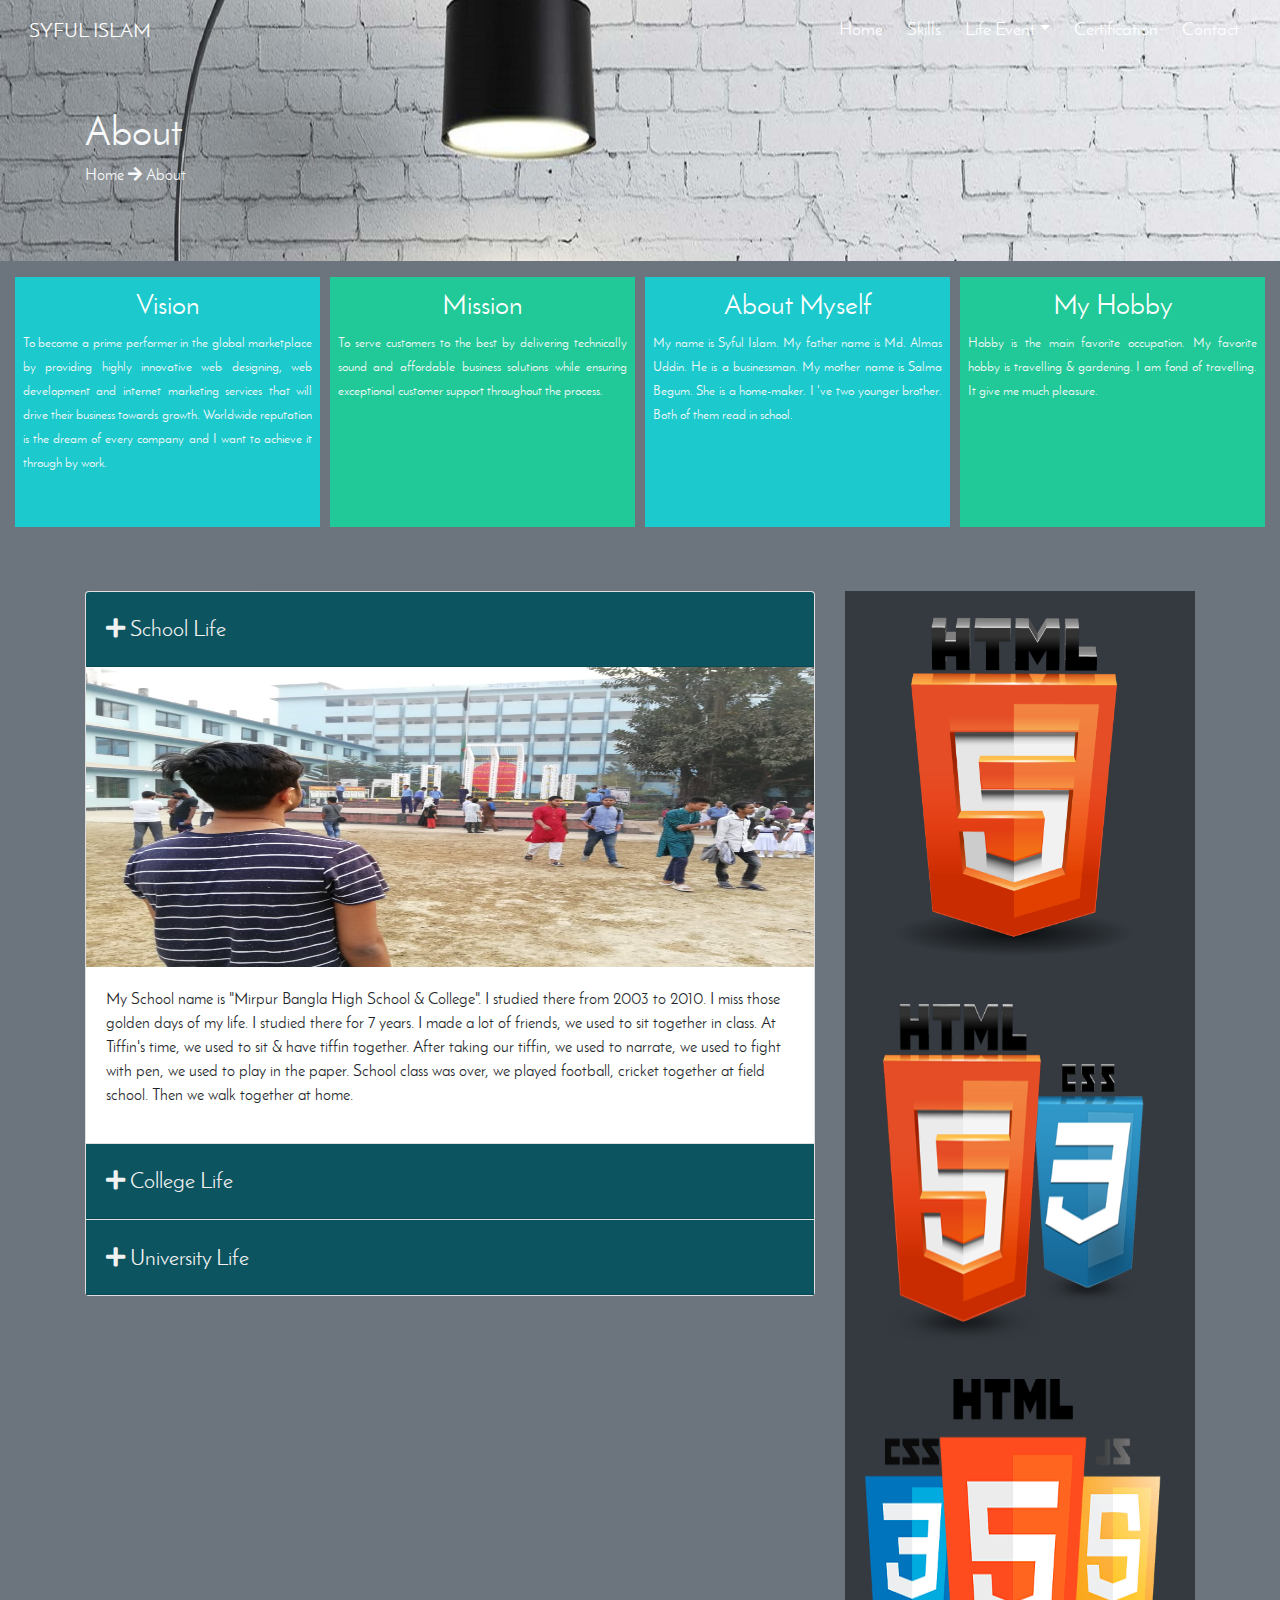
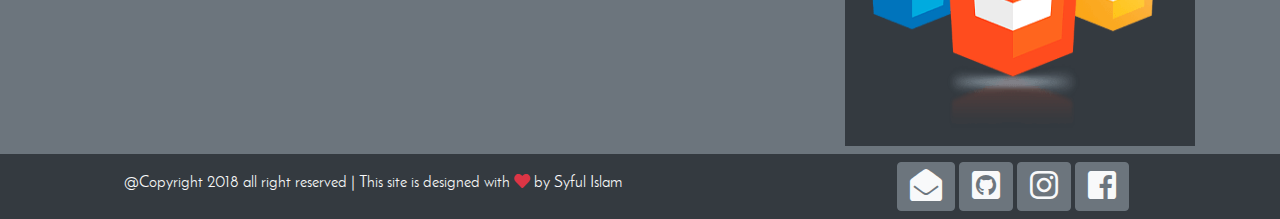
==== about.html @ 9623f730 "updated" ====
<!DOCTYPE html>
<html lang="en-US">
<head>
    <meta charset="UTF-8">
    <meta http-equiv="X-UA-Compatible" content="IE=edge">
    <meta name="viewport" content="width=device-width, initial-scale=1">
    <title>Syful Islam</title>
    <link rel="shortcut icon" type="image/x-icon" href="images/founder902_n.jpg" class="top_style">
    <link rel="stylesheet" href="css/bootstrap.css">
    <link rel="stylesheet" href="css/fontawesome-all.css">
    <link rel="stylesheet" href="OwlCarousel2-2.3.4/dist/assets/owl.carousel.css"/>
    <link rel="stylesheet" href="OwlCarousel2-2.3.4/dist/assets/owl.theme.default.min.css"/>
    <link rel="stylesheet" href="css/style.css">
</head>
<body>
<header class="bg-pic">
    <div class="container-fluid">
        <div class="row">
            <div class="col-md-12">
                <div class="main-menu">
                    <nav class="navbar navbar-expand-md navbar-dark" id="menuBar">
                        <div class="container-fluid">
                            <a href="index.html" class="navbar-brand">SYFUL ISLAM</a>
                            <button type="button" class="navbar-toggler" data-toggle="collapse" data-target="#myMenu">
                                <span class="navbar-toggler-icon"></span>
                            </button>
                            <div class="collapse navbar-collapse" id="myMenu">
                                <div class="ml-auto">
                                    <ul class="navbar-nav">
                                        <li class="nav-item"><a href="index.html" class="nav-link">Home</a></li>
                                        <!--<li class="nav-item"><a href="certi.html" class="nav-link">Certification</a></li>-->
                                        <li class="nav-item"><a href="index.html#skills" class="nav-link">Skills</a></li>
                                        <li class="nav-item dropdown"><a href="" class="nav-link dropdown-toggle" data-toggle="dropdown">Life Event</a>
                                            <ul class="dropdown-menu">
                                                <li><a href="index.html#portfolio" class="dropdown-item">Portfolio</a></li>
                                                <li><a href="index.html#experience" class="dropdown-item">Experience</a></li>
                                                <li><a href="index.html#education" class="dropdown-item">Education</a></li>
                                                <li><a href="index.html#training" class="dropdown-item">Training</a></li>
                                            </ul>
                                        </li>
                                        <li class="nav-item"><a href="certi.html" class="nav-link">Certification</a></li>
                                        <li class="nav-item"><a href="contact.html" class="nav-link">Contact</a></li>
                                    </ul>
                                </div>
                            </div>
                        </div>
                    </nav>
                </div>
            </div>
        </div>
    </div>

    <div class="container">
        <div class="row">
            <div class="col-xl-12 col-lg-12 col-md-12 col-sm-12 col-xs-12">
                <div class="text-light pt-5">
                    <h1>About</h1>
                    <p>Home <i class="fa fa-arrow-right"></i> About</p>
                </div>
            </div>
        </div>
    </div>
</header>

<main>
    <section class="bg-secondary">
        <div class="container-fluid">
            <div class="row">
                <div class="col-md-12 mt-3 mb-3">
                    <div class="owl-carousel owl-theme">
                        <div class="item active">
                            <div class="owl-div" id="owl1">
                                <h3 class="text-center pt-1">Vision</h3>
                                <p class="text-light text-justify">
                                    <small>To become a prime performer in the global marketplace by providing highly innovative web designing, web development and internet marketing services that will drive their business towards growth. Worldwide reputation is the dream of every company and I want to achieve it through by work.</small>
                                </p>
                            </div>
                        </div>
                        <div class="item">
                            <div class="owl-div" id="owl2">
                                <h3 class="text-center pt-1">Mission</h3>
                                <p class="text-light text-justify">
                                    <small>To serve customers to the best by delivering technically sound and affordable business solutions while ensuring exceptional customer support throughout the process.</small>
                                </p>
                            </div>
                        </div>
                        <div class="item">
                            <div class="owl-div" id="owl3">
                                <h3 class="text-center pt-1">About Myself</h3>
                                <p class="text-light text-justify">
                                    <!--<small>To serve customers to the best by delivering technically sound and affordable business solutions while ensuring exceptional customer support throughout the process.</small>-->
                                    <small>My name is Syful Islam. My father name is Md. Almas Uddin. He is a businessman. My mother name is Salma Begum. She is a home-maker. I 've two younger brother. Both of them read in school.</small>
                                </p>
                            </div>
                        </div>
                        <div class="item">
                            <div class="owl-div" id="owl4">
                                <h3 class="text-center pt-1">My Hobby</h3>
                                <p class="text-light text-justify"><small>
                                    Hobby is the main favorite occupation. My favorite hobby is travelling & gardening. I am fond of  travelling. It give me much pleasure.
                                </small></p>
                            </div>
                        </div>
                    </div>
                </div>
            </div>
        </div>
    </section>

    <section>

    </section>

    <section class="bg-secondary pt-5 pb-2">
        <div class="container">
            <div class="row">
                <div class="col-md-8 col-sm-8 col-12">
                    <div class="accordion hid" id="myAcc">
                        <div class="card">
                            <div class="card-header">
                                <a href="#hidden" data-toggle="collapse"><i class="fa fa-plus"></i> School Life</a>
                            </div>
                            <div class="collapse show" id="hidden" data-parent="#myAcc">
                                <div class="card-img-bottom">
                                    <img src="images/school-imag.jpg" class="img-responsive2">
                                </div>
                                <div class="card-body">
                                    <p>My School name is "Mirpur Bangla High School & College". I studied there from 2003 to 2010. I miss those golden days of my life. I studied there for 7 years. I made a lot of friends, we used to sit together in class. At Tiffin's time, we used to sit & have tiffin together. After taking our tiffin, we used to narrate, we used to fight with pen, we used to play in the paper. School class was over, we played football, cricket together at field school. Then we walk together at home. </p>
                                    <!--<p>Lorem ipsum dolor sit amet, consectetur adipisicing elit. Alias consectetur consequatur consequuntur, cupiditate et fugit, impedit iure, libero minus officiis praesentium quasi quia recusandae rerum totam unde vel vero voluptatibus!</p>-->
                                </div>
                            </div>
                        </div>

                        <div class="card">
                            <div class="card-header">
                                <a href="#hidden2" data-toggle="collapse"><i class="fa fa-plus"></i> College Life</a>
                            </div>
                            <div class="collapse" id="hidden2" data-parent="#myAcc">
                                <div class="card-img-top">
                                    <img src="images/college-life.jpg" class="img-responsive2">
                                </div>
                                <div class="card-body">
                                    <p>My College name is "Shaheed Police Smrity School & College". I studied there from 2010 to 2012. I studied there for 2 years. It is situated at Mirpur 14, Dhaka. I was in padma section in science department. We played football, badminton & cricket in our college ground.</p>
                                    <!--<p>Lorem ipsum dolor sit amet, consectetur adipisicing elit. Alias consectetur consequatur consequuntur, cupiditate et fugit, impedit iure, libero minus officiis praesentium quasi quia recusandae rerum totam unde vel vero voluptatibus!</p>-->
                                </div>
                            </div>
                        </div>

                        <div class="card">
                            <div class="card-header">
                                <a href="#hidden3" data-toggle="collapse"><i class="fa fa-plus"></i> University Life</a>
                            </div>
                            <div class="collapse" id="hidden3" data-parent="#myAcc">
                                <div class="card-img-top">
                                    <img src="images/university-img.jpg" class="img-responsive2">
                                </div>
                                <div class="card-body">
                                    My university name is "American International University of Bangladesh". I have recently complete my graduation. My university life starts from 13th january 2013. I made a lot friends there. They are very helpful. I had visited many place with my university friend. I missed them a lot.
                                    <!--<p>Lorem ipsum dolor sit amet, consectetur adipisicing elit. Alias consectetur consequatur consequuntur, cupiditate et fugit, impedit iure, libero minus officiis praesentium quasi quia recusandae rerum totam unde vel vero voluptatibus!</p>-->
                                </div>
                            </div>
                        </div>
                    </div>
                </div>

                <div class="col-md-4 col-sm-4 col-12">
                    <div class="bg-dark">
                        <img src="images/bigfooterleft.jpg" class="wheel">
                        <img src="images/bigfootercenter.jpg" class="wheel">
                        <img src="images/bigfooterright.jpg" class="wheel">
                    </div>
                </div>
            </div>
        </div>
    </section>
</main>

<footer id="footer">
    <div class="container-fluid">
        <div class="row bg-dark">
            <div class="col-md-7 col-sm-7 col-12 pt-3">
                <p class="text-light text-center">@Copyright 2018 all right reserved <span>|</span> This site is designed with <i class="fa fa-heart text-danger"></i> by Syful Islam</p>
            </div>
            <div class="col-md-5 col-sm-5 col-12 text-info pt-2 pb-2">
                <div class="text-center">

                    <a href="mailto: alifsyfulislam@gmail.com" target="_blank" class="btn btn-secondary text-light"><i class="fa fa-envelope-open fa-2x"></i></a>
                    <a href="https://github.com/alifsyfulislam" target="_blank" class="btn btn-secondary text-light"><i class="fab fa-github-square fa-2x"></i></a>
                    <a href="https://www.instagram.com/aleef007/" target="_blank" class="btn btn-secondary text-light"><i class="fab fa-instagram fa-2x"></i></a>
                    <a href="https://www.facebook.com/alyffffff" target="_blank" class="btn btn-secondary text-light"><i class="fab fa-facebook-square fa-2x"></i></a>

                </div>
            </div>
        </div>
    </div>
</footer>
<script src="js/jquery-3.3.1.js"></script>
<script src="js/bootstrap.js"></script>
<script src="OwlCarousel2-2.3.4/docs/assets/vendors/jquery.min.js"></script>
<script src="OwlCarousel2-2.3.4/dist/owl.carousel.js"></script>
<script src="js/script.js"></script>
</body>
</html>
---- css/style.css ----
@font-face {
    font-family: 'josefin_sansregular';
    src: url('../webfontkit-20180701-012526/josefinsans-regular-webfont.woff2') format('woff2'),
    url('../webfontkit-20180701-012526/josefinsans-regular-webfont.woff') format('woff');
    font-weight: normal;
    font-style: normal;
}


body{
    font-family: josefin_sansregular;
}

.bg-pic{
    background-image: url("../images/bgpic.jpg");
    background-size: cover;
    background-repeat: no-repeat;
    background-attachment: fixed;
    background-position: center;
    padding: 0px 0px 4.5% 0px;
}

.main-menu .navbar {
    position: relative;
    padding: 0.25rem 0rem;
    background-color: transparent;
}

.main-menu .navbar-expand-md .navbar-nav .nav-link {
    padding: 0.75rem 0.75rem 0.75rem 0.75rem;
    color: white;
    font-size: 18px;
    transition: background-color 2s;
    text-align: right;
}

.main-menu .navbar-expand-md .navbar-nav .nav-link:hover {
    color: #d39e00;
    background-color: #6610f2;
    border-radius: 5%;
}

.developer-face{
    height: 250px;
    width: 250px;
    border-radius: 50%;
    border: 5px solid blueviolet;
    transition: 2s;
    animation: change 5s;
    animation-iteration-count: infinite;
    margin-top: 2.5%;
}

.developer-face:hover{
    transform: scale(1.1);
}

@keyframes change {
    20% { border: 5px solid #6610f2 }
    40% { border: 7px solid #fd7e14 }
    60% { border: 9px solid #1c7430 }
    80% { border: 7px solid #721c24 }
    100% { border: 5px solid #34ce57 }
}

.developer-info{
    padding-top: 1.5%;
}

.developer-info h3 {
    color: black;
    margin: 0.25rem;
}

.developer-info p{
    color: #117a8b;
    font-size: 18px;
    margin: 0.25rem;
}

.developer-info a:hover{
    background-color: darkslategrey;
}

.developer-about{
    margin: 1.5% 0%;
    padding: 2.5% 2.5%;
    background-color: #117a8b;
    border: 1px solid black;
    box-shadow: 2px 2px 2px 2px black;
}

.developer-about h3{
    text-transform: uppercase;
    margin: 2% 0%;
}

.developer-about p {
    text-align: justify;
    color: white;
}

.skills-info h3 {
    text-align: center;
    text-transform: uppercase;
    margin: 2% 0%;
}

.portfolio-info h3{
    text-align: center;
    text-transform: uppercase;
    margin: 2% 0%;
}

.pill-img{
    height: 150px;
    width: 100%;
    filter: grayscale(100%);
    transition: 2s ease-in-out;
}

.pill-img:hover{
    filter: grayscale(0%);
    /*transform: rotate(360deg);*/
    transform: translateY(10px);
}

.experience-info h3{
    text-align: center;
    text-transform: uppercase;
    margin: 2% 0%;
}

.experience-hedaline{
    background-color: #1c7430;
    text-align: center;
    color: white;
    padding: 5% 0%;
    border: 1px solid deepskyblue;
}

.experience-details {
    padding: 1.25% .75%;
    border: 1px solid grey;
    background-color: yellowgreen;
    color: white;
}
.education-info h3{
    text-align: center;
    text-transform: uppercase;
    margin: 2% 0%;
}

.education-hedaline{
    background-color: #0c5460;
    text-align: center;
    color: white;
    padding: 5% 0%;
    border: 1px solid yellowgreen;
}
.education-details{
    padding: 1.25% .75%;
    border: 1px solid grey;
    color: white;
    background-color: #17a2b8;
}
.img-responsive{
    height: 100%;
    width: 100%;
}

.blur{
    box-shadow: 5px 5px 10px 2px;
    opacity: 0.5;
}

.blur:hover{
    opacity: 1;
}


.icon-bar{
    height: 50px;
    width: 50px;
}

.training-hedaline{
    background-color: #1c7430;
    text-align: center;
    color: white;
    padding: 5% 0%;
    border: 1px solid deepskyblue;
}
.training-details{
    padding: 1.25% .75%;
    border: 1px solid grey;
    background-color: yellowgreen;
    color: white;
}

.bg-bg{
    background-color: #8A9191;
    color: white;
    padding: 1.25% 0%;
}

.references-headaline{
    padding: 1.25% 1.25%;
    background-color: #007ba4;
    color: white;
    border: 1px solid darkolivegreen;
}

.owl-div{
    height: 250px;
    width: 100%;
    padding: 2.5% 2.5%;
}

#owl1{
    background-color: #1ccacd;
}

#owl2{
    background-color: #20c997;
}

#owl3{
    background-color: #1ccacd;
}

#owl4{
    background-color: #20c997;
}

.owl-div h3 {
    color: white;
}


.owl-dots{
    display: none;
}

.hid a{
    text-decoration: none;
    color: #f1f1f1;
    font-size: 22px;
    display: block;
    padding: 1.25% 0%;
}

.hid .card .card-header{
    background-color: #0c5460;
}

.wheel{
    margin: 5%;
    width: 300px;
    height: 350px;
    animation: shake 5s;
    animation-iteration-count: infinite;
}


@keyframes shake {
    0% { transform: translate(1px, 1px) rotate(0deg) scale(1.1); }
    10% { transform: translate(-1px, -2px) rotate(-1deg); }
    20% { transform: translate(-3px, 0px) rotate(1deg); }
    30% { transform: translate(3px, 2px) rotate(0deg); }
    40% { transform: translate(1px, -1px) rotate(1deg); }
    50% { transform: translate(-1px, 2px) rotate(-1deg) scale(0.9); }
    60% { transform: translate(-3px, 1px) rotate(0deg); }
    70% { transform: translate(3px, 1px) rotate(-1deg); }
    80% { transform: translate(-1px, -1px) rotate(1deg); }
    90% { transform: translate(1px, 2px) rotate(0deg); }
    100% { transform: translate(1px, -2px) rotate(-1deg); }
}

.navPill-css{
    background-color: darkslategrey;
}

.navPill-css .nav-link{
    color: white;
}
.bg-my{
    background-color: #3a768f;
}

.contact-box{
    height: 150px;
    width: 100%;
    background-color: darkgray;
    margin: 3% 0% 3% 0%;
    text-align: center;
    transition: 2s;
}
.contact-box p{
    color: white;
}

.contact-box:hover{
    background-color: #0c5460;
    color: white;
    border-radius: 15px 15px;
}
.contact-box i{
    transition: 2s;
}
.contact-box:hover i{
    transform: translate(-105px,38px);
}

.img-responsive2{
    height: 300px;
    width: 100%;
}

.main-menu .navbar-expand-md > .container, .navbar-expand-md > .container-fluid {
    padding-right: 14px;
    padding-left: 14px;
}

.bg-contact{
    background-color: #4e555b;
    padding: 2.5% 15%;
}

.btn_move i{
    transition: 5s;
}

.btn_move:hover i {
    transform: translate(10px);
}
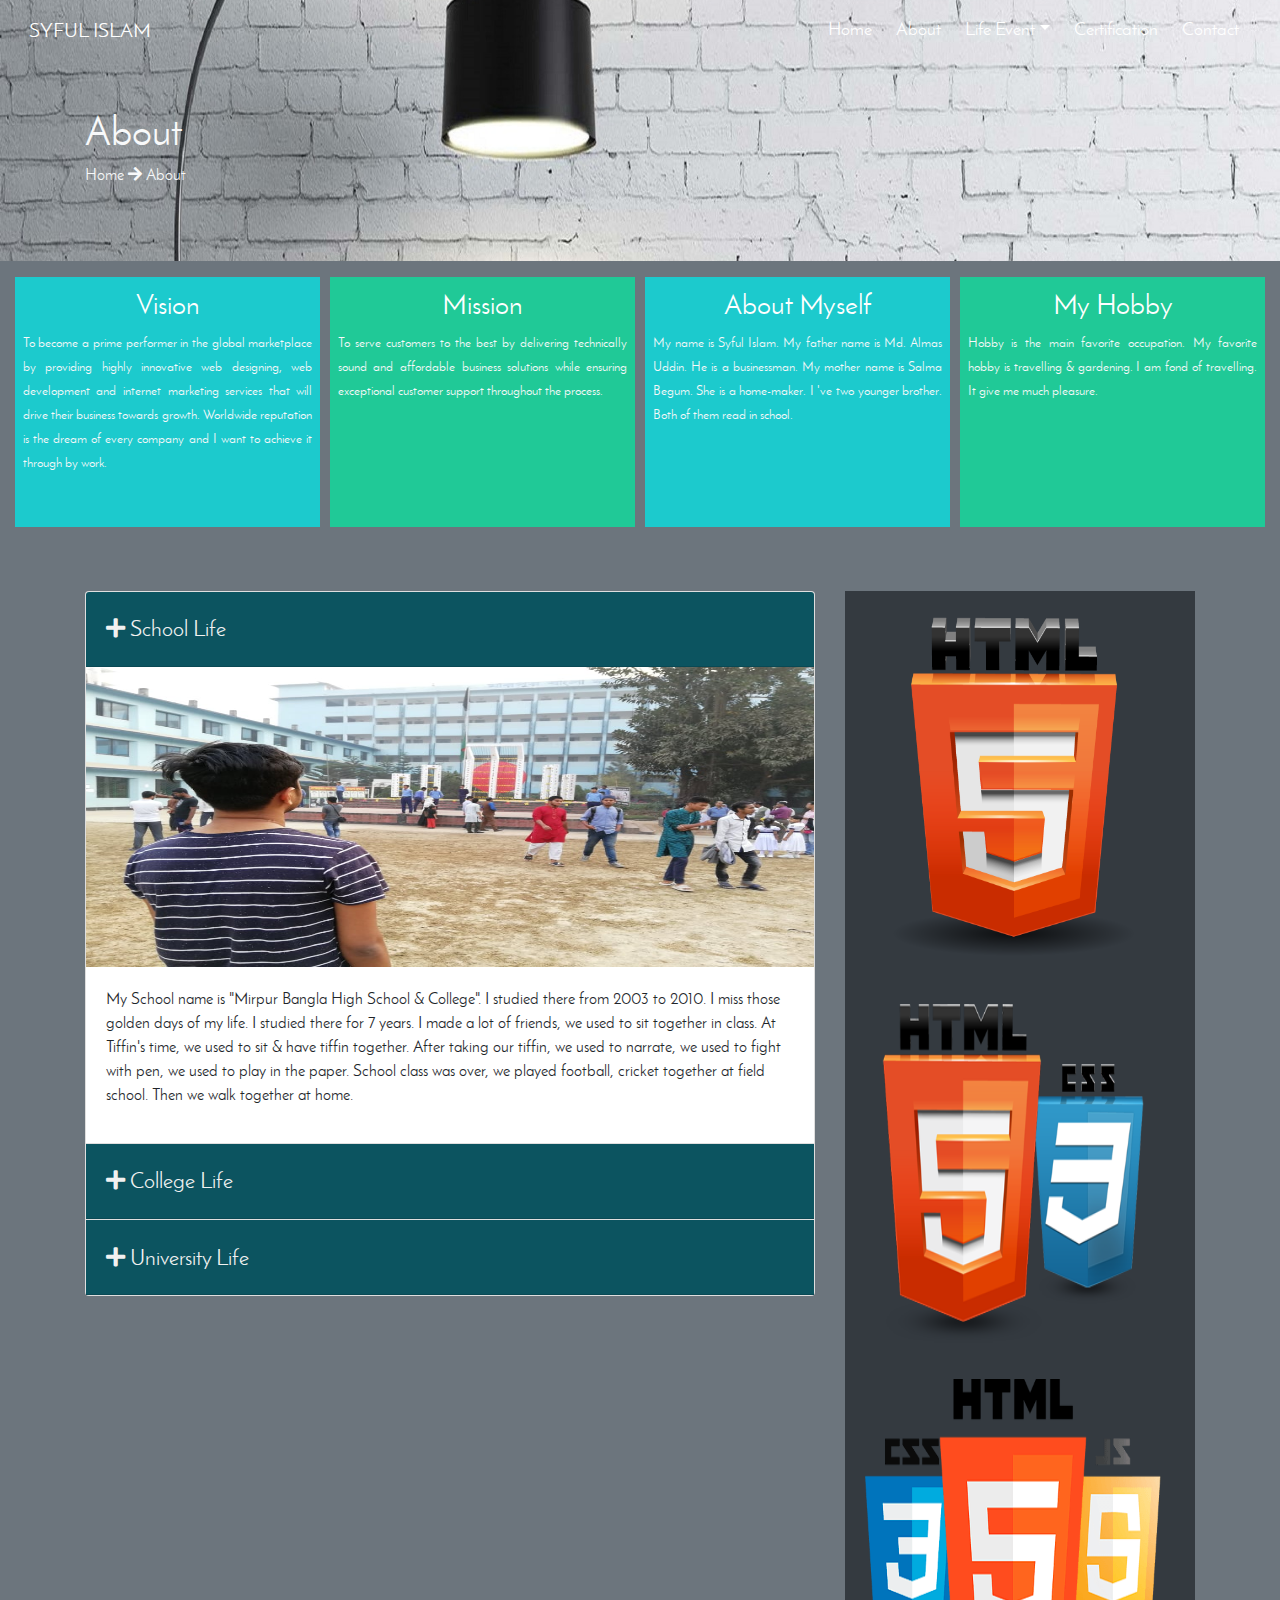
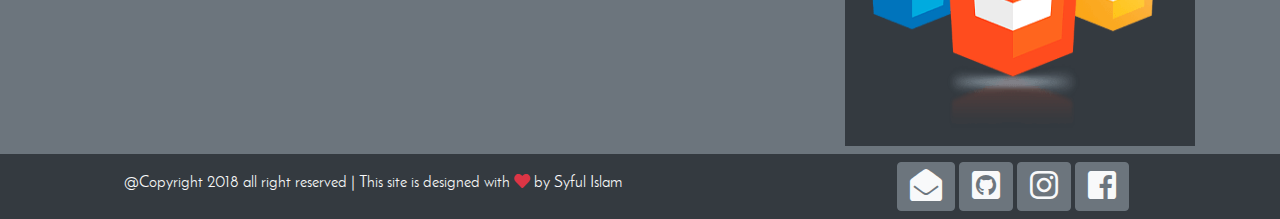
==== commit 0eaac99d: "updated" ====
--- a/about.html
+++ b/about.html
@@ -29,13 +29,14 @@
                                     <ul class="navbar-nav">
                                         <li class="nav-item"><a href="index.html" class="nav-link">Home</a></li>
                                         <!--<li class="nav-item"><a href="certi.html" class="nav-link">Certification</a></li>-->
-                                        <li class="nav-item"><a href="index.html#skills" class="nav-link">Skills</a></li>
+                                        <li class="nav-item"><a href="about.html" class="nav-link">About</a></li>
                                         <li class="nav-item dropdown"><a href="" class="nav-link dropdown-toggle" data-toggle="dropdown">Life Event</a>
                                             <ul class="dropdown-menu">
-                                                <li><a href="index.html#portfolio" class="dropdown-item">Portfolio</a></li>
-                                                <li><a href="index.html#experience" class="dropdown-item">Experience</a></li>
-                                                <li><a href="index.html#education" class="dropdown-item">Education</a></li>
-                                                <li><a href="index.html#training" class="dropdown-item">Training</a></li>
+                                                <li><a href="#skills" class="dropdown-item">Skills</a></li>
+                                                <li><a href="#portfolio" class="dropdown-item">Portfolio</a></li>
+                                                <li><a href="#experience" class="dropdown-item">Experience</a></li>
+                                                <li><a href="#education" class="dropdown-item">Education</a></li>
+                                                <li><a href="#training" class="dropdown-item">Training</a></li>
                                             </ul>
                                         </li>
                                         <li class="nav-item"><a href="certi.html" class="nav-link">Certification</a></li>
